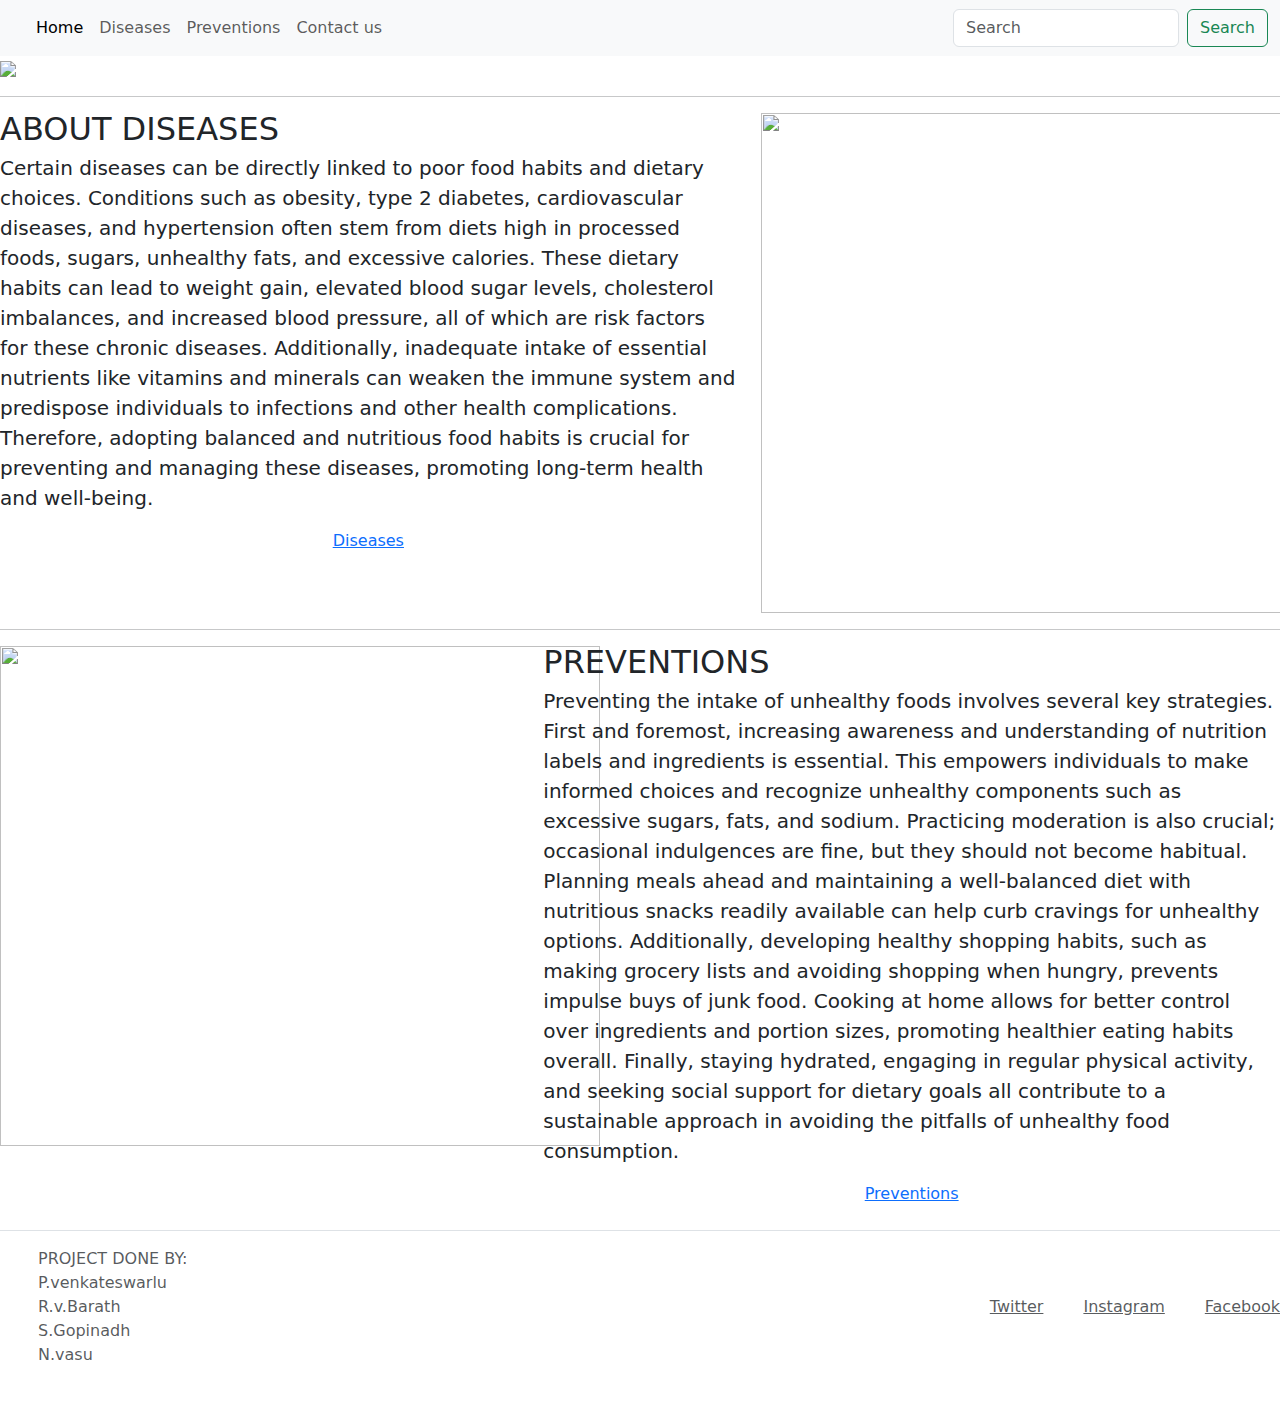
==== index.html @ dbe3a08a "Add files via upload" ====
<!DOCTYPE html>
<html>
    <head>
        <title>Health and hygiene</title>
        <link href="https://cdn.jsdelivr.net/npm/bootstrap@5.3.3/dist/css/bootstrap.min.css" rel="stylesheet" integrity="sha384-QWTKZyjpPEjISv5WaRU9OFeRpok6YctnYmDr5pNlyT2bRjXh0JMhjY6hW+ALEwIH" crossorigin="anonymous">
    </head>
    <body>
        <!--NAV BAR-->
        <nav class="navbar navbar-expand-lg bg-body-tertiary">
            <div class="container-fluid">
              <a class="navbar-brand" href="#"></a>
              <button class="navbar-toggler" type="button" data-bs-toggle="collapse" data-bs-target="#navbarSupportedContent" aria-controls="navbarSupportedContent" aria-expanded="false" aria-label="Toggle navigation">
                <span class="navbar-toggler-icon"></span>
              </button>
              <div class="collapse navbar-collapse" id="navbarSupportedContent">
                <ul class="navbar-nav me-auto mb-2 mb-lg-0">
                  <li class="nav-item">
                    <a class="nav-link active" aria-current="page" href="#">Home</a>
                  </li>
                  <li class="nav-item">
                    <a class="nav-link" href="#DIS">Diseases</a>
                  </li>
                  <li class="nav-item ">
                    <a class="nav-link " href="#featurette-divider">
                      Preventions
                    </a>
                  </li>
                  <li class="nav-item">
                    <a class="nav-link" href="#footer" >Contact us</a>
                  </li>
                </ul>
                <form class="d-flex" role="search">
                  <input class="form-control me-2" type="search" placeholder="Search" aria-label="Search">
                  <button class="btn btn-outline-success" type="submit">Search</button>
                </form>
              </div>
            </div>
          </nav>
          <!--HOME-->
          <img src="../images/UACF-Healthy-Habits-Featured-Nutrition.jpg">

          <div id="DIS">
           
          
              <!-- START THE FEATURETTES --> 
          
              <hr class="featurette-divider">
          
              <div class="row featurette">
                <div class="col-md-7">
                  <h2 class="featurette-heading fw-normal lh-1">ABOUT DISEASES</h2>
                  <p class="lead">Certain diseases can be directly linked to poor food habits and dietary choices.
                     Conditions such as obesity, type 2 diabetes, cardiovascular diseases, and hypertension often stem from diets high in processed foods,
                      sugars, unhealthy fats, and excessive calories. These dietary habits can lead to weight gain, elevated blood sugar levels,
                       cholesterol imbalances, and increased blood pressure, all of which are risk factors for these chronic diseases. Additionally,
                        inadequate intake of essential nutrients like vitamins and minerals can weaken the immune system and predispose individuals to infections
                         and other health complications. Therefore, adopting balanced and nutritious food habits is crucial for preventing and managing
                          these diseases, promoting long-term health and well-being.</p>
                         <center><a href="diseases.html">Diseases</a>
                          </center> 
                </div>
                <div class="col-md-5">
                   <img src="../images/junkfood.jpg" height="500px" width="605px">
                </div>
              </div>
          
              <hr id="featurette-divider">
          
              <div class="row featurette">
                <div class="col-md-7 order-md-2">
                  <h2 class="featurette-heading fw-normal lh-1">PREVENTIONS</h2>
                  <p class="lead">Preventing the intake of unhealthy foods involves several key strategies.
                     First and foremost, increasing awareness and understanding of nutrition labels and ingredients is essential.
                      This empowers individuals to make informed choices and recognize unhealthy components such as excessive sugars, fats,
                       and sodium. Practicing moderation is also crucial; occasional indulgences are fine, but they should not become habitual.
                        Planning meals ahead and maintaining a well-balanced diet with nutritious snacks readily available can help curb 
                        cravings for unhealthy options. Additionally, developing healthy shopping habits, such as making grocery lists and 
                        avoiding shopping when hungry, prevents impulse buys of junk food. Cooking at home allows for better control over 
                        ingredients and portion sizes, promoting healthier eating habits overall. Finally, staying hydrated, engaging in
                         regular physical activity, and seeking social support for dietary goals all contribute to a sustainable approach 
                         in avoiding the pitfalls of unhealthy food consumption.</p>
                         <center><a href="preventions.html">Preventions</a></center>
                </div>
                <div class="col-md-5 order-md-1">
                  <img src="../images/prevention.jpg" width="600px" height="500px">
                 
               </div>
              </div>
          
              
          
              <!-- /END THE FEATURETTES -->
          
            </div>
            <!--FOOTER-->
            <div id="footer">
              <footer class="d-flex flex-wrap justify-content-between align-items-center py-3 my-4 border-top">
                <div class="col-md-4 d-flex align-items-center">
                  <a href="/" class="mb-3 me-2 mb-md-0 text-body-secondary text-decoration-none lh-1">
                    <svg class="bi" width="30" height="24"><use xlink:href="#bootstrap"></use></svg>
                  </a>
                  <span class="mb-3 mb-md-0 text-body-secondary">PROJECT DONE BY:<br>
                  P.venkateswarlu<br>
                R.v.Barath<br>
              S.Gopinadh<br>
            N.vasu</span>
                </div>
            
                <ul class="nav col-md-4 justify-content-end list-unstyled d-flex">
                  <li class="ms-3"><a class="text-body-secondary" href="#"><svg class="bi" width="24" height="24"><use xlink:href="#twitter"></use></svg>Twitter</a></li>
                  <li class="ms-3"><a class="text-body-secondary" href="#"><svg class="bi" width="24" height="24"><use xlink:href="#instagram"></use></svg>Instagram</a></li>
                  <li class="ms-3"><a class="text-body-secondary" href="#"><svg class="bi" width="24" height="24"><use xlink:href="#facebook"></use></svg>Facebook</a></li>
                </ul>
              </footer>
            </div>
            
    </body>
</html>
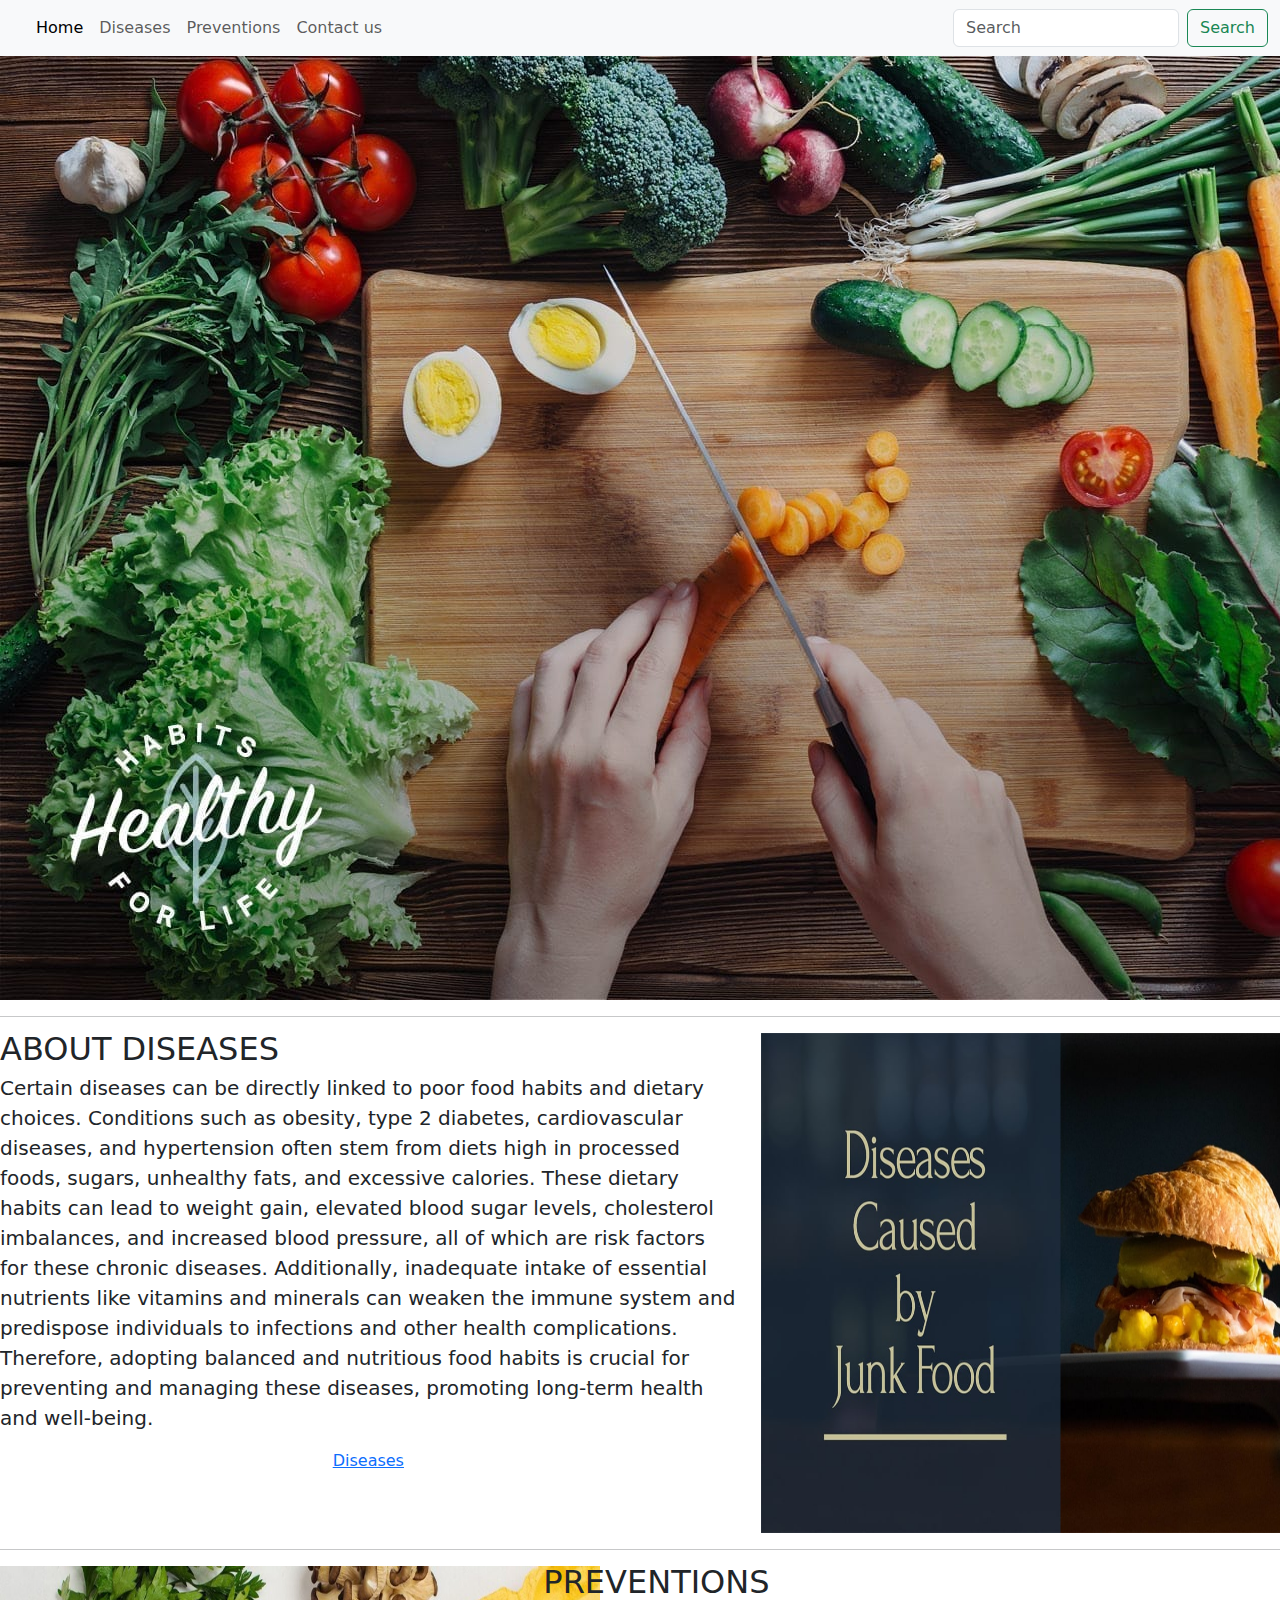
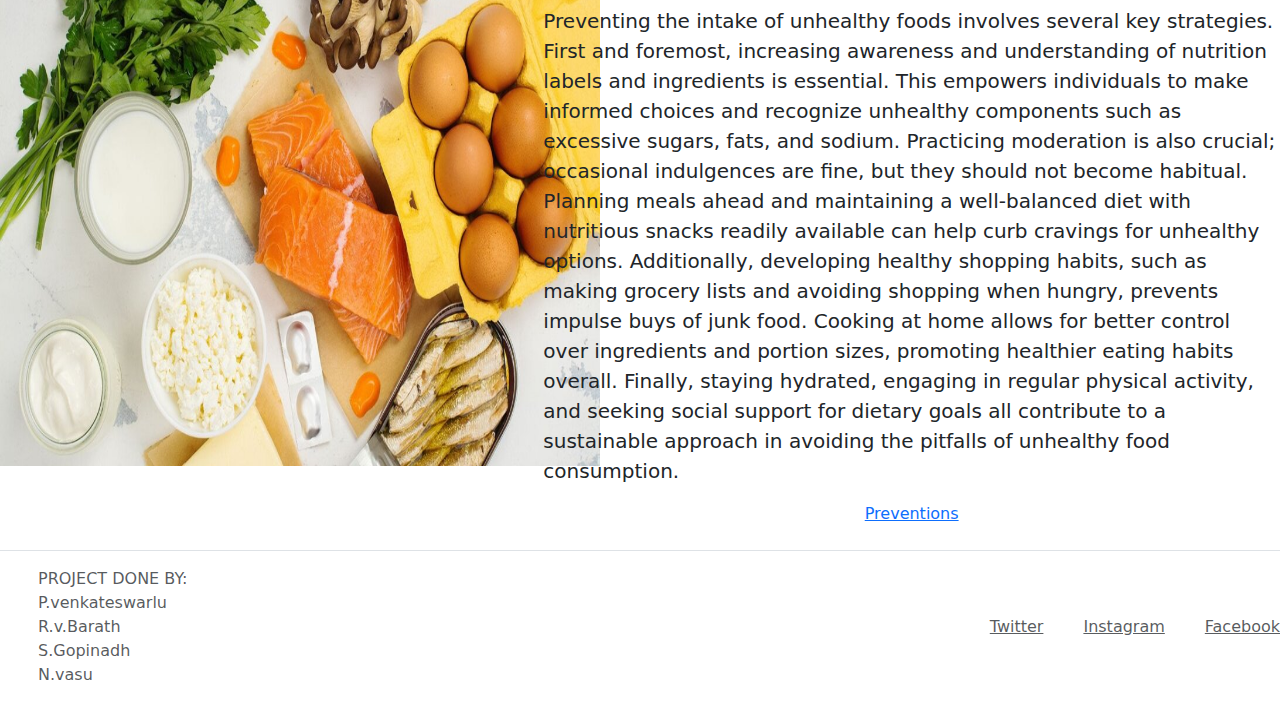
==== commit 3d712fe6: "Update index.html" ====
--- a/index.html
+++ b/index.html
@@ -37,7 +37,7 @@
             </div>
           </nav>
           <!--HOME-->
-          <img src="../images/UACF-Healthy-Habits-Featured-Nutrition.jpg">
+          <img src="UACF-Healthy-Habits-Featured-Nutrition.jpg">
 
           <div id="DIS">
            
@@ -60,7 +60,7 @@
                           </center> 
                 </div>
                 <div class="col-md-5">
-                   <img src="../images/junkfood.jpg" height="500px" width="605px">
+                   <img src="junkfood.jpg" height="500px" width="605px">
                 </div>
               </div>
           
@@ -82,7 +82,7 @@
                          <center><a href="preventions.html">Preventions</a></center>
                 </div>
                 <div class="col-md-5 order-md-1">
-                  <img src="../images/prevention.jpg" width="600px" height="500px">
+                  <img src="prevention.jpg" width="600px" height="500px">
                  
                </div>
               </div>
